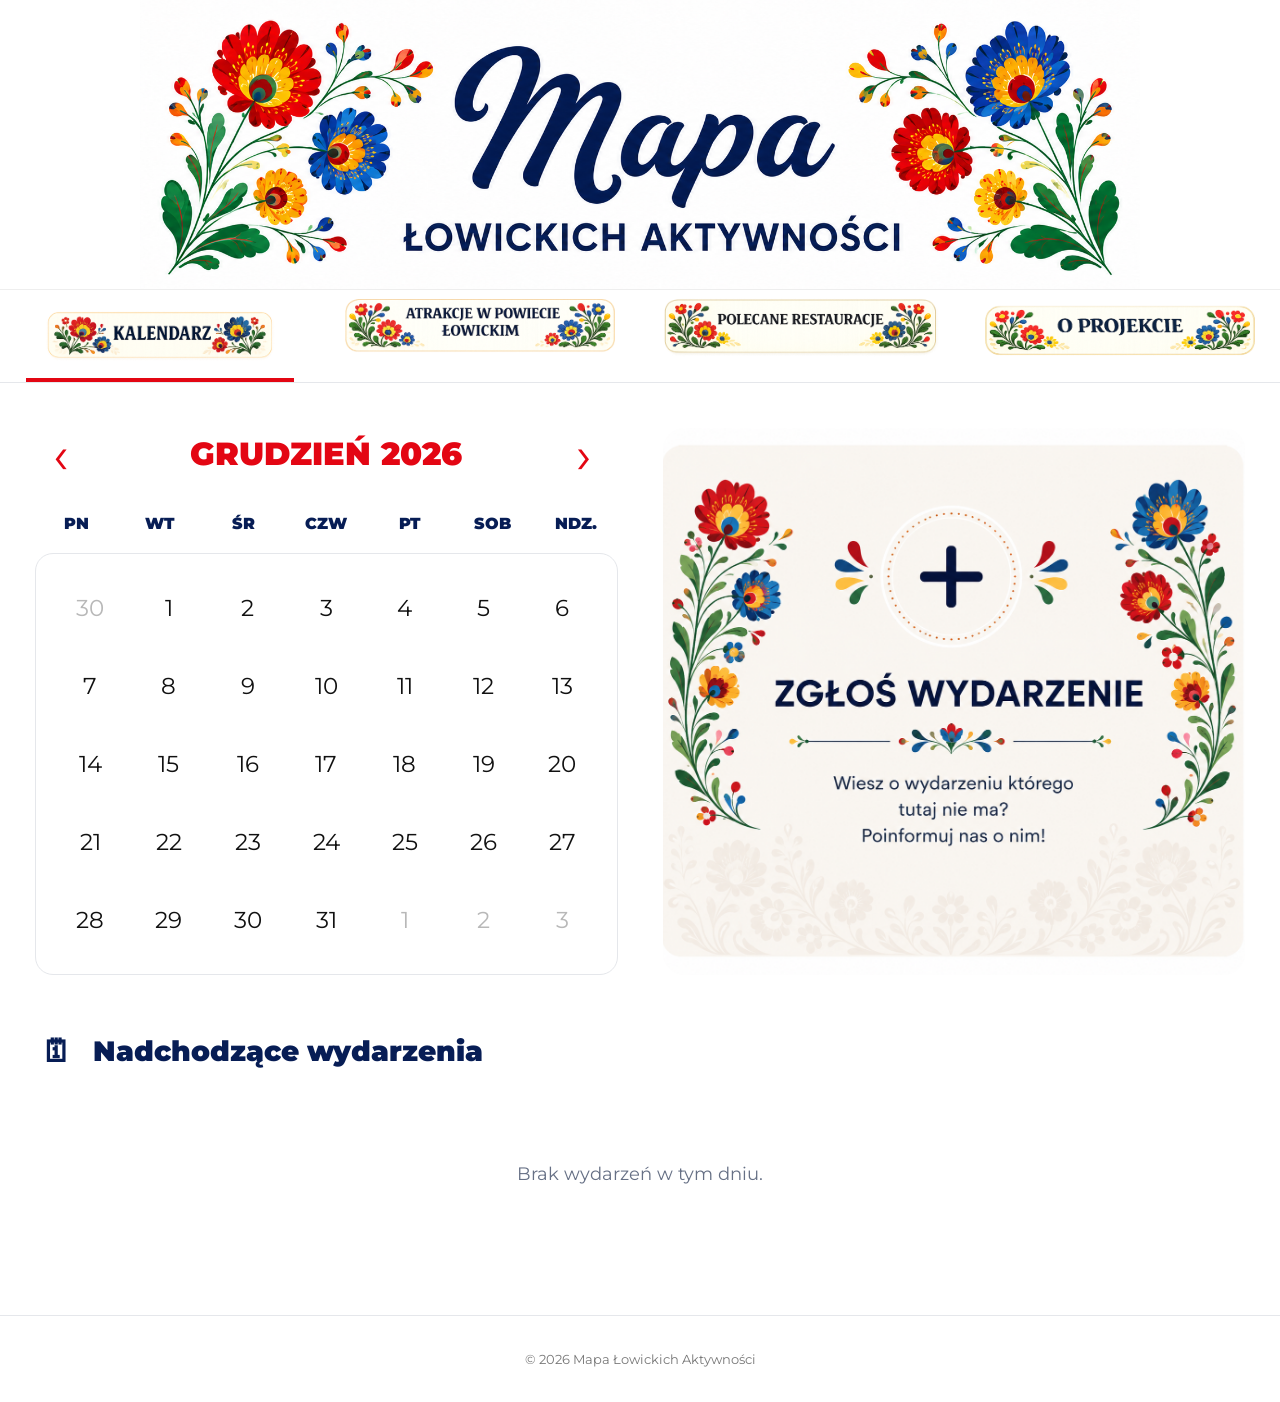
==== index.html @ 85294692 "Update index.html" ====
<!DOCTYPE html>
<html lang="pl">

<head>
<meta charset="UTF-8">
<meta name="viewport" content="width=device-width, initial-scale=1.0">

<title>Mapa Łowickich Aktywności</title>

<style>

*{
    box-sizing:border-box;
}

:root{
    --navy:#071d55;
    --red:#e30613;
    --border:#e5e7eb;
    --muted:#667085;
}

html{
    scroll-behavior:smooth;
}

body{
    margin:0;
    background:#ffffff;
    color:var(--navy);
    font-family:Arial,Helvetica,sans-serif;
}

button,
a{
    font-family:inherit;
}

img{
    display:block;
}


/* =========================
   NAGŁÓWEK
========================= */

.site-header{
    width:100%;
    background:white;
}

.header-image{
    width:100%;
    max-width:1000px;
    margin:0 auto;
}

.header-image img{
    width:100%;
    height:auto;
}


/* =========================
   MENU
========================= */

.main-nav{
    width:100%;
    border-top:1px solid #eeeeee;
    border-bottom:1px solid #e5e7eb;
    background:white;
    overflow:hidden;
}

.nav-inner{
    width:100%;
    max-width:1450px;
    margin:0 auto;
    display:grid;
    grid-template-columns:repeat(4,minmax(0,1fr));
    gap:0;
}

.nav-link{
    position:relative;
    min-width:0;
    height:92px;
    display:block;
    padding:0;
    margin:0;
    text-decoration:none;
    overflow:hidden;
    background:transparent;
    transition:.22s;
}

.nav-link:hover{
    transform:none;
    box-shadow:none;
    z-index:2;
    filter:brightness(.98);
}

.nav-link.active::after{
    content:"";
    position:absolute;
    left:8%;
    right:8%;
    bottom:0;
    height:4px;
    background:var(--red);
    z-index:3;
}

.nav-tile-image{
    width:100%;
    height:100%;
    display:block;
    object-fit:cover;
    object-position:center;
}


/* =========================
   STRONA
========================= */

.page{
    max-width:1450px;
    margin:0 auto;
    padding:45px 35px 70px;
}


/* =========================
   KALENDARZ + ZGŁOŚ
========================= */

.calendar-section{
    display:grid;
    grid-template-columns:minmax(0,1fr) minmax(0,1fr);
    gap:45px;
    align-items:stretch;
}


/* =========================
   KALENDARZ
========================= */

.calendar-box{
    width:100%;
}

.month-navigation{
    display:grid;
    grid-template-columns:60px 1fr 60px;
    align-items:center;
    margin-bottom:24px;
}

.month-title{
    text-align:center;
    font-size:32px;
    font-weight:900;
    color:var(--red);
    text-transform:uppercase;
}

.month-btn{
    width:52px;
    height:52px;
    border:0;
    background:transparent;
    color:var(--red);
    font-size:52px;
    line-height:1;
    cursor:pointer;
    transition:.2s;
}

.month-btn:hover{
    transform:scale(1.15);
}

.weekdays{
    display:grid;
    grid-template-columns:repeat(7,1fr);
    margin-bottom:10px;
}

.weekday{
    text-align:center;
    padding:10px 2px;
    font-size:16px;
    font-weight:900;
}

.calendar{
    display:grid;
    grid-template-columns:repeat(7,1fr);
    border:1px solid var(--border);
    border-radius:18px;
    overflow:hidden;
    padding:15px;
    background:white;
}

.day{
    position:relative;
    min-height:78px;
    display:flex;
    align-items:center;
    justify-content:center;
    font-size:23px;
    color:#111;
    cursor:default;
    border-radius:12px;
    transition:.2s;
}

.day.other-month{
    color:#b8b8b8;
}

.day.has-events{
    cursor:pointer;
    font-weight:700;
}

.day.has-events:hover{
    background:#fff0f1;
    color:var(--red);
}

.day.selected{
    background:var(--red);
    color:white;
    font-weight:900;
    box-shadow:0 7px 18px rgba(227,6,19,.25);
}


/* =========================
   ZGŁOŚ WYDARZENIE
========================= */

.submit-event{
    display:block;
    width:100%;
    border-radius:22px;
    overflow:hidden;
    text-decoration:none;
    transition:.25s;
    background:#faf7f0;
}

.submit-event:hover{
    transform:translateY(-5px);
    box-shadow:0 18px 40px rgba(7,29,85,.14);
}

.submit-event img{
    width:100%;
    height:100%;
    object-fit:cover;
}


/* =========================
   WYDARZENIA
========================= */

.events-section{
    margin-top:55px;
}

.events-heading{
    display:flex;
    align-items:center;
    gap:15px;
    margin-bottom:30px;
    font-size:28px;
    font-weight:900;
}

.events-heading-icon{
    width:43px;
    height:43px;
    display:flex;
    align-items:center;
    justify-content:center;
    font-size:31px;
}


/* =========================
   KAFELKI
========================= */

.events-list{
    display:grid;
    grid-template-columns:repeat(4,237px);
    gap:30px;
    align-items:start;
    justify-content:center;
}

.event-card{
    display:block;
    min-width:0;
    color:inherit;
    text-decoration:none;
}

.event-tile{
    background:white;
    border:1px solid #dddddd;
    border-radius:8px;
    overflow:hidden;
    box-shadow:0 2px 9px rgba(0,0,0,.12);
    cursor:pointer;
    transition:.22s;
}

.event-tile:hover{
    transform:translateY(-4px);
    box-shadow:0 9px 22px rgba(0,0,0,.17);
}


/* =========================
   PLAKAT + ROZMYTE TŁO
========================= */

.event-poster-box{
    position:relative;
    width:100%;
    height:290px;
    overflow:hidden;
    background:#ece9e2;
    display:flex;
    align-items:center;
    justify-content:center;
}

.event-poster-background{
    position:absolute;
    inset:-25px;
    width:calc(100% + 50px);
    height:calc(100% + 50px);
    object-fit:cover;
    object-position:center;
    filter:blur(20px);
    opacity:.62;
    transform:scale(1.12);
    z-index:1;
}

.event-poster-box::after{
    content:"";
    position:absolute;
    inset:0;
    background:rgba(0,0,0,.06);
    z-index:2;
    pointer-events:none;
}

.cinema-mosaic{
    position:absolute;
    inset:0;
    z-index:3;
    display:grid;
    grid-template-columns:repeat(4,1fr);
    gap:3px;
    padding:7px;
    background:#f7f5ef;
}

.cinema-mosaic img{
    width:100%;
    height:100%;
    object-fit:cover;
    object-position:center;
    min-width:0;
}


.event-poster-main{
    position:relative;
    z-index:3;
    width:100%;
    height:100%;
    object-fit:contain;
    object-position:center;
}

.event-no-image{
    position:relative;
    z-index:3;
    width:100%;
    height:100%;
    display:flex;
    align-items:center;
    justify-content:center;
    font-size:65px;
    background:#f7f5ef;
}


/* =========================
   TREŚĆ KAFELKA
========================= */

.event-tile-content{
    padding:13px 15px 15px;
}

.event-title-row{
    display:grid;
    grid-template-columns:42px minmax(0,1fr);
    gap:9px;
    align-items:center;
    min-height:48px;
}

.event-category-icon{
    width:40px;
    height:40px;
    border-radius:50%;
    display:flex;
    align-items:center;
    justify-content:center;
    color:white;
    font-size:18px;
}

.event-title{
    color:var(--navy);
    font-size:14px;
    font-weight:700;
    line-height:1.35;
}

.event-divider{
    height:1px;
    background:#dddddd;
    margin:9px 0 8px;
}

.event-meta{
    display:flex;
    flex-direction:column;
    gap:3px;
}

.event-meta-row{
    color:#303030;
    font-size:11px;
    line-height:1.25;
}


/* =========================
   BRAK WYDARZEŃ
========================= */

.empty-events{
    grid-column:1 / -1;
    padding:60px 25px;
    text-align:center;
    color:var(--muted);
    font-size:18px;
}


/* =========================
   POKAŻ WIĘCEJ
========================= */

.show-more-wrap{
    display:flex;
    justify-content:center;
    margin-top:35px;
}

.show-more{
    border:1.5px solid var(--red);
    background:white;
    color:var(--red);
    padding:14px 35px;
    border-radius:30px;
    font-size:14px;
    font-weight:900;
    cursor:pointer;
    text-transform:uppercase;
}

.show-more:hover{
    background:var(--red);
    color:white;
}


/* =========================
   STOPKA
========================= */

.footer{
    border-top:1px solid var(--border);
    padding:35px 20px;
    text-align:center;
    color:#777;
    font-size:13px;
}


/* =========================
   TABLET
========================= */

@media(max-width:1100px){

    .page{
        padding-left:20px;
        padding-right:20px;
    }

    .calendar-section{
        gap:25px;
    }

    .events-list{
        grid-template-columns:repeat(3,237px);
        gap:22px;
    }

}


/* =========================
   MOBILE
========================= */

@media(max-width:800px){

    .nav-link{
        height:58px;
    }

    .nav-tile-image{
        width:100%;
        height:100%;
        object-fit:cover;
        object-position:center;
    }


    .nav-inner{
        grid-template-columns:repeat(4,1fr);
    }
.nav-link.active::after{
        left:5%;
        right:5%;
        height:3px;
    }

    .page{
        padding:25px 12px 50px;
    }

    .calendar-section{
        grid-template-columns:1fr;
        gap:25px;
    }

    .month-navigation{
        margin-bottom:12px;
    }

    .month-title{
        font-size:25px;
    }

    .month-btn{
        width:45px;
        height:45px;
        font-size:43px;
    }

    .weekday{
        font-size:11px;
    }

    .calendar{
        padding:7px;
        border-radius:13px;
    }

    .day{
        min-height:53px;
        font-size:17px;
        border-radius:8px;
    }

    .submit-event{
        border-radius:15px;
    }

    .submit-event img{
        height:auto;
    }

    .events-section{
        margin-top:40px;
    }

    .events-heading{
        font-size:21px;
        margin-bottom:22px;
    }

    .events-heading-icon{
        width:32px;
        height:32px;
        font-size:25px;
    }

    .events-list{
        grid-template-columns:repeat(2,minmax(0,1fr));
        gap:12px;
        justify-content:stretch;
    }

    .event-poster-box{
        height:220px;
    }

    .event-tile-content{
        padding:10px;
    }

    .event-title-row{
        grid-template-columns:34px minmax(0,1fr);
        gap:7px;
        min-height:42px;
    }

    .event-category-icon{
        width:34px;
        height:34px;
        font-size:15px;
    }

    .event-title{
        font-size:12px;
    }

    .event-meta-row{
        font-size:10px;
    }

}


/* =========================
   MAŁE TELEFONY
========================= */

@media(max-width:430px){
.weekday{
        font-size:9px;
    }

    .day{
        min-height:47px;
        font-size:15px;
    }

    .month-title{
        font-size:22px;
    }

    .events-list{
        gap:9px;
    }

    .event-poster-box{
        height:195px;
    }

    .event-tile-content{
        padding:8px;
    }

    .event-title-row{
        grid-template-columns:31px minmax(0,1fr);
        gap:6px;
        min-height:38px;
    }

    .event-category-icon{
        width:31px;
        height:31px;
        font-size:14px;
    }

    .event-title{
        font-size:11px;
        line-height:1.3;
    }

    .event-meta-row{
        font-size:9px;
    }

}


html,
body,
button,
input,
textarea,
select{
    font-family:"Montserrat", Arial, sans-serif !important;
}

</style>


<link rel="preconnect" href="https://fonts.googleapis.com">
<link rel="preconnect" href="https://fonts.gstatic.com" crossorigin>
<link href="https://fonts.googleapis.com/css2?family=Montserrat:wght@400;500;600;700;800;900&display=swap" rel="stylesheet">

</head>

<body>


<header class="site-header">

    <div class="header-image">

        <img
            src="naglowek.png"
            alt="Mapa Łowickich Aktywności"
        >

    </div>

</header>


<nav class="main-nav">

    <div class="nav-inner">

        <a href="#kalendarz" class="nav-link active">
            <img class="nav-tile-image" src="kalendarz.png" alt="Kalendarz">
        </a>

        <a href="#atrakcje" class="nav-link">
            <img class="nav-tile-image" src="atrakcje.png" alt="Atrakcje w powiecie łowickim">
        </a>

        <a href="#restauracje" class="nav-link">
            <img class="nav-tile-image" src="restauracje.png" alt="Polecane restauracje">
        </a>

        <a href="#oprojekcie" class="nav-link">
            <img class="nav-tile-image" src="oprojekcie.png" alt="O projekcie">
        </a>

    </div>

</nav>


<main class="page" id="kalendarz">


<section class="calendar-section">


<div class="calendar-box">


<div class="month-navigation">

<button
    class="month-btn"
    id="prevMonth"
    aria-label="Poprzedni miesiąc"
>
‹
</button>


<div
    class="month-title"
    id="monthTitle"
></div>


<button
    class="month-btn"
    id="nextMonth"
    aria-label="Następny miesiąc"
>
›
</button>

</div>


<div class="weekdays">

<div class="weekday">PN</div>
<div class="weekday">WT</div>
<div class="weekday">ŚR</div>
<div class="weekday">CZW</div>
<div class="weekday">PT</div>
<div class="weekday">SOB</div>
<div class="weekday">NDZ.</div>

</div>


<div
    class="calendar"
    id="calendar"
></div>


</div>


<a
    href="#"
    class="submit-event"
    id="submitEvent"
>

<img
    src="zglos-wydarzenie.png"
    alt="Zgłoś wydarzenie"
>

</a>


</section>


<section class="events-section">


<div class="events-heading">

<span class="events-heading-icon">
🗓
</span>

<span id="eventsHeading">
Nadchodzące wydarzenia
</span>

</div>


<div
    class="events-list"
    id="eventsList"
></div>


<div
    class="show-more-wrap"
    id="showMoreWrap"
>

<button
    class="show-more"
    id="showMore"
>

Pokaż więcej wydarzeń ↓

</button>

</div>


</section>


</main>


<footer class="footer">

© 2026 Mapa Łowickich Aktywności

</footer>


<script>


const MONTHS = [

    "STYCZEŃ",
    "LUTY",
    "MARZEC",
    "KWIECIEŃ",
    "MAJ",
    "CZERWIEC",
    "LIPIEC",
    "SIERPIEŃ",
    "WRZESIEŃ",
    "PAŹDZIERNIK",
    "LISTOPAD",
    "GRUDZIEŃ"

];


let eventsData = {};

const today = new Date();

let currentYear = today.getFullYear();

let currentMonth = today.getMonth();

let selectedDate = null;

let visibleEvents = 8;



function formatDateKey(year,month,day){

    return [

        year,

        String(month + 1).padStart(2,"0"),

        String(day).padStart(2,"0")

    ].join("-");

}



function escapeHtml(value){

    if(
        value === null ||
        value === undefined
    ){
        return "";
    }

    return String(value)

        .replaceAll("&","&amp;")

        .replaceAll("<","&lt;")

        .replaceAll(">","&gt;")

        .replaceAll('"',"&quot;")

        .replaceAll("'","&#039;");

}



function expandEvents(events){

    const result = [];


    events.forEach(event => {


        if(
            event.type === "cinema" &&
            Array.isArray(event.movies)
        ){

            result.push({

                title:"Repertuar Kina Fenix",

                image:"repertuar.png",

                place:event.place || "Kino Fenix, Łowicz",

                category:"Kino",

                organizer:event.organizer,

                source:event.source,

                type:"cinema",

                movies:event.movies

            });


        }else{


            result.push(event);


        }


    });


    return result;

}


function getCategoryStyle(category = ""){

    const value = category.toLowerCase();


    if(
        value.includes("kino") ||
        value.includes("film")
    ){

        return {
            icon:"🎬",
            color:"#3d9555"
        };

    }


    if(
        value.includes("koncert") ||
        value.includes("muzyka")
    ){

        return {
            icon:"♫",
            color:"#58a7cd"
        };

    }


    if(
        value.includes("teatr") ||
        value.includes("spektakl")
    ){

        return {
            icon:"🎭",
            color:"#812719"
        };

    }


    if(
        value.includes("kabaret") ||
        value.includes("stand")
    ){

        return {
            icon:"🎭",
            color:"#ef4819"
        };

    }


    if(
        value.includes("warsztat") ||
        value.includes("folklor")
    ){

        return {
            icon:"🧵",
            color:"#f5a900"
        };

    }


    if(
        value.includes("sport") ||
        value.includes("bieg") ||
        value.includes("rower")
    ){

        return {
            icon:"🏃",
            color:"#d40d27"
        };

    }


    if(
        value.includes("rodzin") ||
        value.includes("dziec")
    ){

        return {
            icon:"★",
            color:"#70c7aa"
        };

    }


    if(value.includes("motoryz")){

        return {
            icon:"🚗",
            color:"#ef7f00"
        };

    }


    if(
        value.includes("kultur") ||
        value.includes("literatur")
    ){

        return {
            icon:"📖",
            color:"#373174"
        };

    }


    return {
        icon:"✦",
        color:"#b85193"
    };

}



async function loadEvents(){

    try{

        const cacheBust = Date.now();

        const loadJson = async (fileName) => {

            try{

                const response = await fetch(
                    fileName + "?v=" + cacheBust
                );

                if(!response.ok){

                    console.warn(
                        "Nie udało się wczytać " + fileName,
                        response.status
                    );

                    return {};

                }

                return await response.json();

            }catch(error){

                console.warn(
                    "Błąd pliku " + fileName,
                    error
                );

                return {};

            }

        };


        const [
            regularEvents,
            cinemaEvents
        ] = await Promise.all([

            loadJson("events.json"),

            loadJson("cinema.json")

        ]);


        const allDates = new Set([

            ...Object.keys(regularEvents)
                .filter(key => /^\d{4}-\d{2}-\d{2}$/.test(key)),

            ...Object.keys(cinemaEvents)
                .filter(key => /^\d{4}-\d{2}-\d{2}$/.test(key))

        ]);


        eventsData = {};


        allDates.forEach(dateKey => {

            eventsData[dateKey] = [

                ...(Array.isArray(regularEvents[dateKey])
                    ? regularEvents[dateKey]
                    : []),

                ...(Array.isArray(cinemaEvents[dateKey])
                    ? cinemaEvents[dateKey]
                    : [])

            ];

        });


        renderCalendar();

        renderUpcomingEvents();


    }catch(error){

        console.error(error);

        document
            .getElementById("eventsList")
            .innerHTML = `

                <div class="empty-events">

                    Nie udało się wczytać wydarzeń.

                </div>

            `;

    }

}


function renderCalendar(){

    const calendar =
        document.getElementById("calendar");


    calendar.innerHTML = "";


    document
        .getElementById("monthTitle")
        .textContent =

        MONTHS[currentMonth] +
        " " +
        currentYear;



    const firstDay = new Date(

        currentYear,
        currentMonth,
        1

    );


    const lastDay = new Date(

        currentYear,
        currentMonth + 1,
        0

    );


    let startDay = firstDay.getDay();


    if(startDay === 0){

        startDay = 7;

    }


    const previousMonthLastDay =

        new Date(
            currentYear,
            currentMonth,
            0
        ).getDate();



    for(
        let i = startDay - 2;
        i >= 0;
        i--
    ){

        createDay(
            previousMonthLastDay - i,
            true
        );

    }



    for(
        let day = 1;
        day <= lastDay.getDate();
        day++
    ){

        createDay(
            day,
            false
        );

    }



    const cells = calendar.children.length;


    const targetCells =
        cells <= 35
            ? 35
            : 42;


    const remaining =
        targetCells - cells;



    for(
        let day = 1;
        day <= remaining;
        day++
    ){

        createDay(
            day,
            true
        );

    }

}



function createDay(day,otherMonth){

    const calendar =
        document.getElementById("calendar");


    const cell =
        document.createElement("div");


    cell.className = "day";


    if(otherMonth){

        cell.classList.add("other-month");

        cell.textContent = day;

        calendar.appendChild(cell);

        return;

    }


    const dateKey = formatDateKey(

        currentYear,
        currentMonth,
        day

    );


    const events = expandEvents(

        eventsData[dateKey] || []

    );


    if(events.length){

        cell.classList.add("has-events");


        cell.addEventListener(

            "click",

            () => {

                selectDate(dateKey);

            }

        );

    }


    if(selectedDate === dateKey){

        cell.classList.add("selected");

    }


    cell.textContent = day;


    calendar.appendChild(cell);

}



function selectDate(dateKey){

    selectedDate = dateKey;

    visibleEvents = 8;


    renderCalendar();

    renderSelectedEvents();


    document
        .querySelector(".events-section")
        .scrollIntoView({

            behavior:"smooth",

            block:"start"

        });

}



function renderSelectedEvents(){

    const date = new Date(

        selectedDate + "T12:00:00"

    );


    const events = expandEvents(

        eventsData[selectedDate] || []

    );


    const preparedEvents = events.map(

        (event,eventIndex) => ({

            ...event,

            dateKey:selectedDate,

            eventIndex

        })

    );


    document
        .getElementById("eventsHeading")
        .textContent =

        "Wydarzenia – " +

        date.getDate() +

        " " +

        MONTHS[
            date.getMonth()
        ].toLowerCase();


    renderEvents(preparedEvents);

}



function renderUpcomingEvents(){

    const allEvents = [];


    const now = new Date();


    const todayKey = formatDateKey(

        now.getFullYear(),

        now.getMonth(),

        now.getDate()

    );


    Object.keys(eventsData)

        .filter(key =>

            /^\d{4}-\d{2}-\d{2}$/.test(key)

        )

        .filter(dateKey =>

            dateKey >= todayKey

        )

        .sort()

        .forEach(dateKey => {


            const events = expandEvents(

                eventsData[dateKey] || []

            );


            events.forEach(

                (event,eventIndex) => {


                    if(event.type === "cinema"){

                        return;

                    }


                    allEvents.push({

                        ...event,

                        dateKey,

                        eventIndex

                    });


                }

            );


        });


    document
        .getElementById("eventsHeading")
        .textContent =

        "Nadchodzące wydarzenia";


    renderEvents(allEvents);

}


function renderEvents(events){

    const list =
        document.getElementById("eventsList");


    const showMoreWrap =
        document.getElementById("showMoreWrap");


    if(!events.length){


        list.innerHTML = `

            <div class="empty-events">

                Brak wydarzeń w tym dniu.

            </div>

        `;


        showMoreWrap.style.display = "none";


        return;

    }


    const visible = events.slice(

        0,
        visibleEvents

    );


    list.innerHTML = visible.map(event => {


        const date = new Date(

            event.dateKey + "T12:00:00"

        );


        const formattedDate =

            date.toLocaleDateString(

                "pl-PL",

                {

                    day:"numeric",

                    month:"short",

                    year:"2-digit"

                }

            );


        const category = getCategoryStyle(

            event.category || ""

        );


        const eventUrl = event.type === "cinema"

            ? "repertuar.html?date=" +

                encodeURIComponent(event.dateKey)

            : "wydarzenie.html?date=" +

                encodeURIComponent(event.dateKey) +

                "&event=" +

                encodeURIComponent(event.eventIndex);


        return `


            <a
                class="event-card"
                href="${eventUrl}"
            >


                <div class="event-tile">


                    <div class="event-poster-box">


                        ${

                            event.isCinemaSummary

                            ? `

                                <div class="cinema-mosaic">

                                    ${event.images.map(image => `

                                        <img
                                            src="${escapeHtml(image)}"
                                            alt=""
                                            loading="lazy"
                                        >

                                    `).join("")}

                                </div>

                            `

                            : event.image

                            ? `

                                <img

                                    class="event-poster-background"

                                    src="${escapeHtml(event.image)}"

                                    alt=""

                                    aria-hidden="true"

                                >


                                <img

                                    class="event-poster-main"

                                    src="${escapeHtml(event.image)}"

                                    alt="${escapeHtml(event.title)}"

                                    loading="lazy"

                                >

                            `

                            : `

                                <div class="event-no-image">

                                    ${category.icon}

                                </div>

                            `

                        }


                    </div>


                    <div class="event-tile-content">


                        <div class="event-title-row">


                            <div
                                class="event-category-icon"
                                style="background:${category.color};"
                            >

                                ${category.icon}

                            </div>


                            <div class="event-title">

                                ${escapeHtml(event.title)}

                            </div>


                        </div>


                        <div class="event-divider"></div>


                        <div class="event-meta">


                            ${

                                event.isCinemaSummary

                                ? `

                                    <div class="event-meta-row">

                                        🗓 ${escapeHtml(formatCinemaRange(event.dateFrom,event.dateTo))}

                                    </div>


                                    <div class="event-meta-row">

                                        🎞 ${event.movieCount} filmów

                                    </div>

                                `

                                : `

                                    ${

                                        event.place

                                        ? `

                                            <div class="event-meta-row">

                                                📍 ${escapeHtml(event.place)}

                                            </div>

                                        `

                                        : ""

                                    }


                                    <div class="event-meta-row">

                                        🗓 ${formattedDate}

                                    </div>


                                    ${

                                        event.time

                                        ? `

                                            <div class="event-meta-row">

                                                ◷ ${escapeHtml(event.time)}

                                            </div>

                                        `

                                        : ""

                                    }

                                `

                            }


                        </div>


                    </div>


                </div>


            </a>


        `;


    }).join("");


    showMoreWrap.style.display =

        events.length > visibleEvents

            ? "flex"

            : "none";


    document
        .getElementById("showMore")
        .onclick = () => {


            visibleEvents += 8;


            renderEvents(events);


        };

}



document
    .getElementById("prevMonth")
    .addEventListener(

        "click",

        () => {


            currentMonth--;


            if(currentMonth < 0){

                currentMonth = 11;

                currentYear--;

            }


            selectedDate = null;


            renderCalendar();

            renderUpcomingEvents();


        }

    );



document
    .getElementById("nextMonth")
    .addEventListener(

        "click",

        () => {


            currentMonth++;


            if(currentMonth > 11){

                currentMonth = 0;

                currentYear++;

            }


            selectedDate = null;


            renderCalendar();

            renderUpcomingEvents();


        }

    );



document
    .getElementById("submitEvent")
    .addEventListener(

        "click",

        event => {


            event.preventDefault();


            alert(

                "Formularz zgłaszania wydarzeń dodamy w kolejnym kroku."

            );


        }

    );



loadEvents();


</script>


</body>

</html>
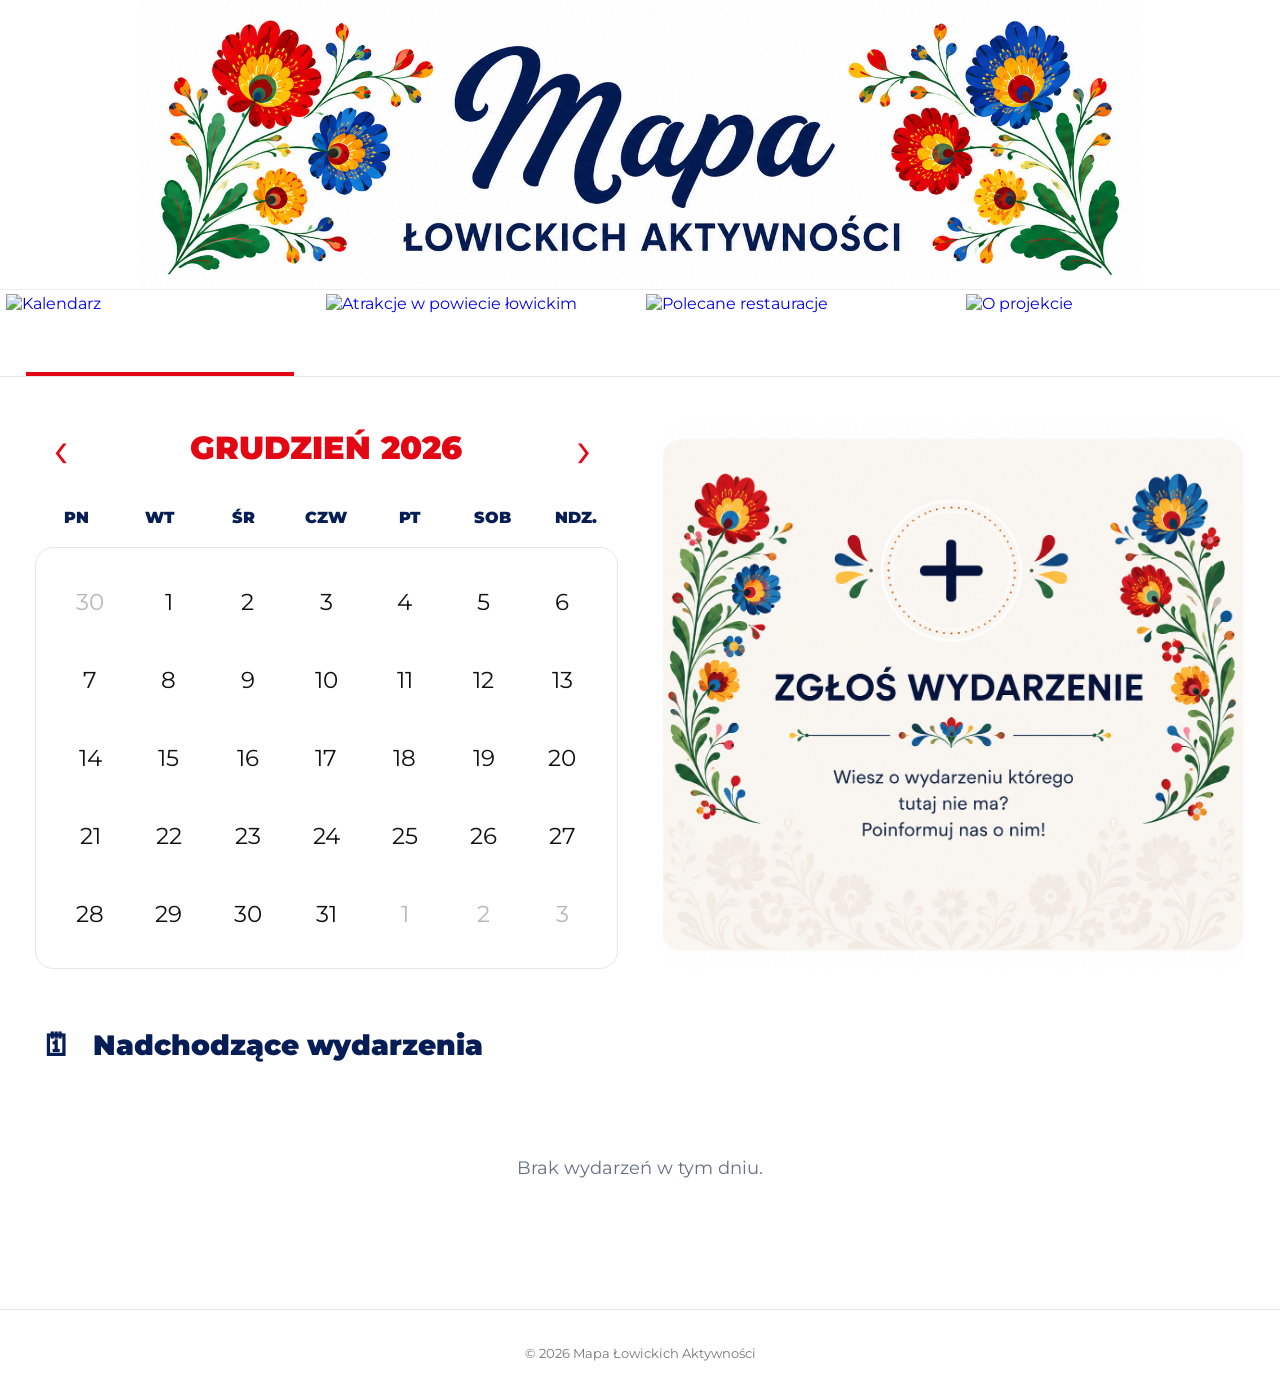
==== commit c07c83b6: "Update index.html" ====
--- a/index.html
+++ b/index.html
@@ -86,9 +86,11 @@
 .nav-link{
     position:relative;
     min-width:0;
-    height:92px;
-    display:block;
-    padding:0;
+    height:86px;
+    display:flex;
+    align-items:center;
+    justify-content:center;
+    padding:4px 6px;
     margin:0;
     text-decoration:none;
     overflow:hidden;
@@ -118,7 +120,7 @@
     width:100%;
     height:100%;
     display:block;
-    object-fit:cover;
+    object-fit:contain;
     object-position:center;
 }
 
@@ -546,25 +548,21 @@
 
 @media(max-width:800px){
 
+    .nav-inner{
+        grid-template-columns:repeat(4,minmax(0,1fr));
+        gap:0;
+    }
+
     .nav-link{
-        height:58px;
+        height:52px;
+        padding:2px 3px;
     }
 
     .nav-tile-image{
         width:100%;
         height:100%;
-        object-fit:cover;
+        object-fit:contain;
         object-position:center;
-    }
-
-
-    .nav-inner{
-        grid-template-columns:repeat(4,1fr);
-    }
-.nav-link.active::after{
-        left:5%;
-        right:5%;
-        height:3px;
     }
 
     .page{
@@ -759,19 +757,19 @@
     <div class="nav-inner">
 
         <a href="#kalendarz" class="nav-link active">
-            <img class="nav-tile-image" src="kalendarz.png" alt="Kalendarz">
+            <img class="nav-tile-image" src="gotowe_kalendarz.png" alt="Kalendarz">
         </a>
 
         <a href="#atrakcje" class="nav-link">
-            <img class="nav-tile-image" src="atrakcje.png" alt="Atrakcje w powiecie łowickim">
+            <img class="nav-tile-image" src="gotowe_atrakcje.png" alt="Atrakcje w powiecie łowickim">
         </a>
 
         <a href="#restauracje" class="nav-link">
-            <img class="nav-tile-image" src="restauracje.png" alt="Polecane restauracje">
+            <img class="nav-tile-image" src="gotowe_restauracje.png" alt="Polecane restauracje">
         </a>
 
         <a href="#oprojekcie" class="nav-link">
-            <img class="nav-tile-image" src="oprojekcie.png" alt="O projekcie">
+            <img class="nav-tile-image" src="gotowe_oprojekcie.png" alt="O projekcie">
         </a>
 
     </div>
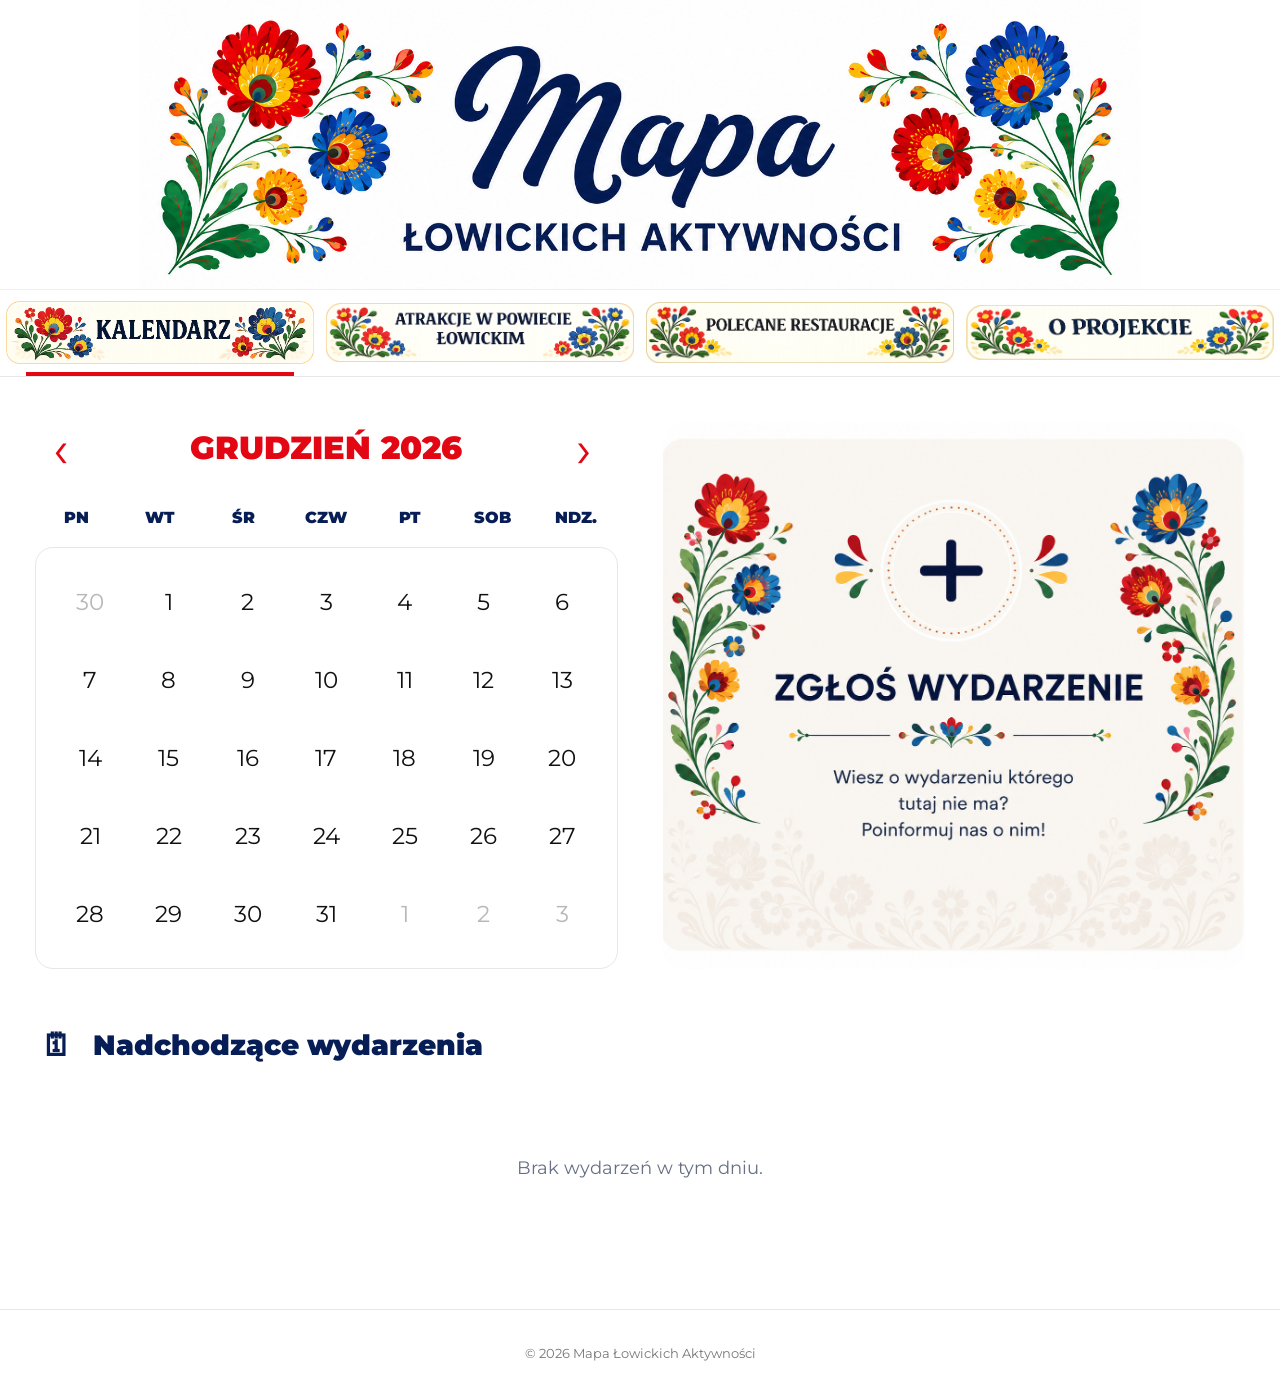
==== commit 12d4de8c: "Update index.html" ====
--- a/index.html
+++ b/index.html
@@ -757,19 +757,19 @@
     <div class="nav-inner">
 
         <a href="#kalendarz" class="nav-link active">
-            <img class="nav-tile-image" src="gotowe_kalendarz.png" alt="Kalendarz">
+            <img class="nav-tile-image" src="kalendarz.png" alt="Kalendarz">
         </a>
 
         <a href="#atrakcje" class="nav-link">
-            <img class="nav-tile-image" src="gotowe_atrakcje.png" alt="Atrakcje w powiecie łowickim">
+            <img class="nav-tile-image" src="atrakcje.png" alt="Atrakcje w powiecie łowickim">
         </a>
 
         <a href="#restauracje" class="nav-link">
-            <img class="nav-tile-image" src="gotowe_restauracje.png" alt="Polecane restauracje">
+            <img class="nav-tile-image" src="restauracje.png" alt="Polecane restauracje">
         </a>
 
         <a href="#oprojekcie" class="nav-link">
-            <img class="nav-tile-image" src="gotowe_oprojekcie.png" alt="O projekcie">
+            <img class="nav-tile-image" src="oprojekcie.png" alt="O projekcie">
         </a>
 
     </div>
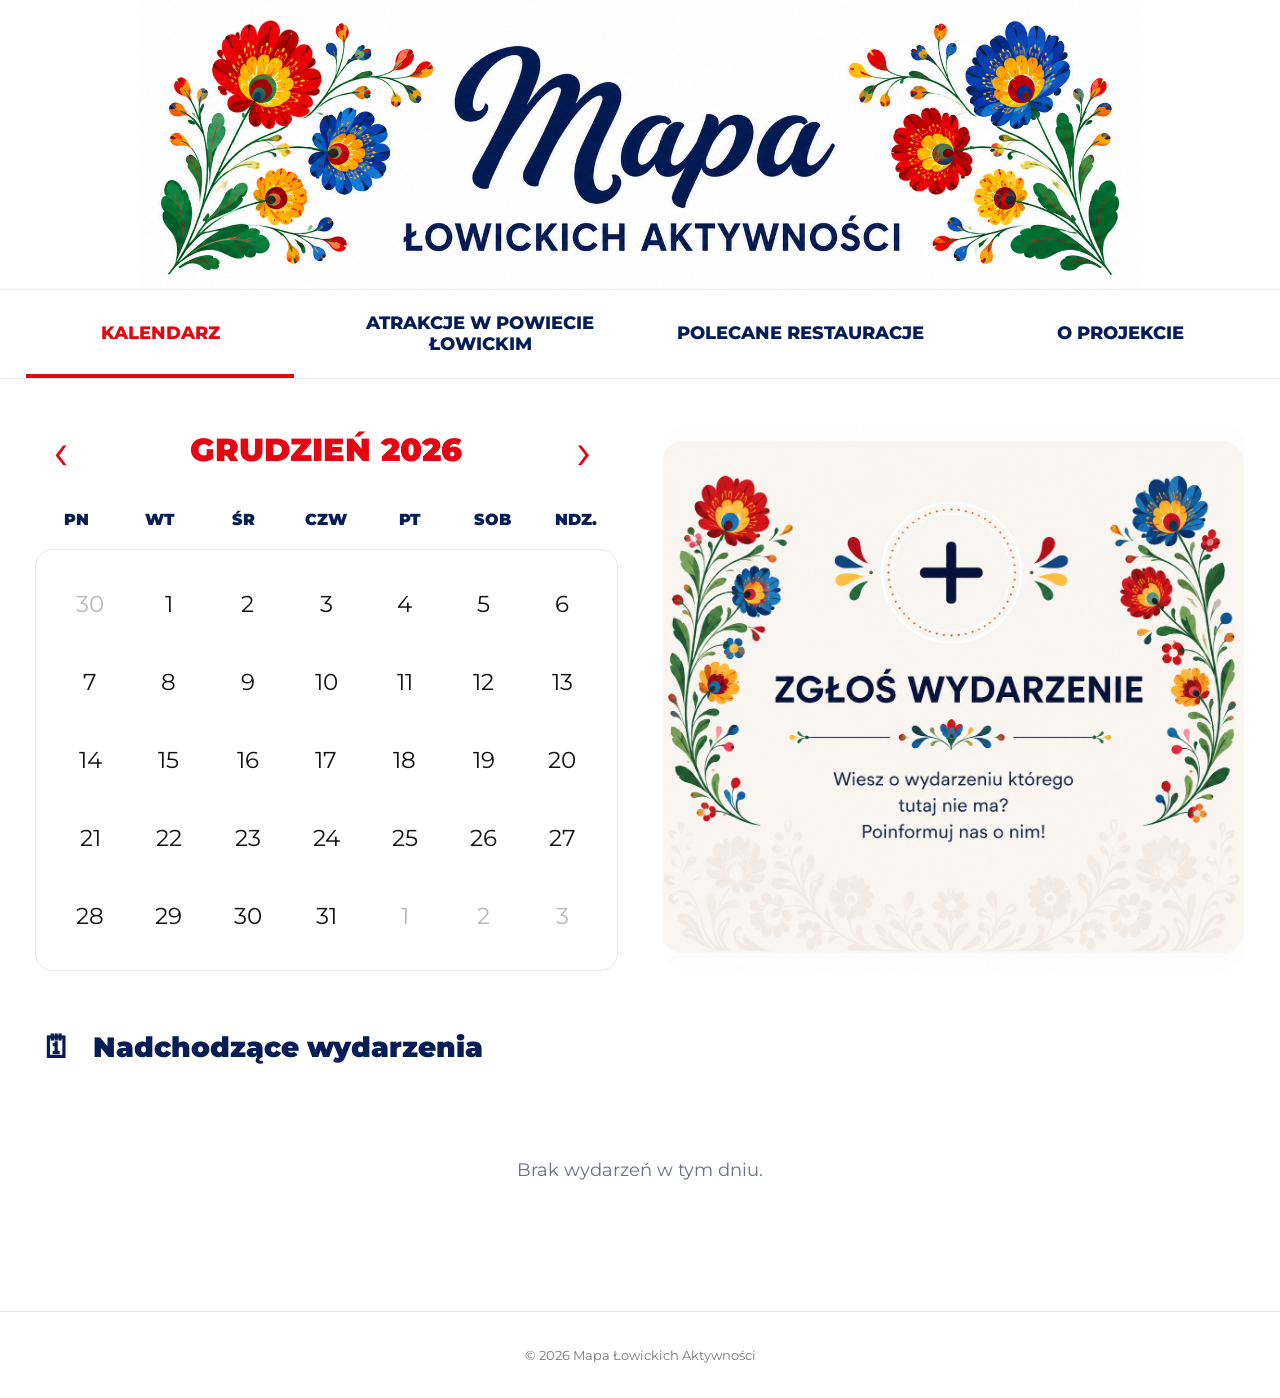
==== commit e0bc25e8: "Update index.html" ====
--- a/index.html
+++ b/index.html
@@ -86,23 +86,23 @@
 .nav-link{
     position:relative;
     min-width:0;
-    height:86px;
+    min-height:88px;
     display:flex;
     align-items:center;
     justify-content:center;
-    padding:4px 6px;
-    margin:0;
+    padding:14px 18px;
     text-decoration:none;
-    overflow:hidden;
-    background:transparent;
+    color:var(--navy);
+    background:white;
     transition:.22s;
 }
 
 .nav-link:hover{
-    transform:none;
-    box-shadow:none;
-    z-index:2;
-    filter:brightness(.98);
+    background:#fffafa;
+}
+
+.nav-link.active{
+    color:var(--red);
 }
 
 .nav-link.active::after{
@@ -113,15 +113,14 @@
     bottom:0;
     height:4px;
     background:var(--red);
-    z-index:3;
-}
-
-.nav-tile-image{
-    width:100%;
-    height:100%;
-    display:block;
-    object-fit:contain;
-    object-position:center;
+}
+
+.nav-text{
+    font-size:18px;
+    line-height:1.15;
+    font-weight:800;
+    text-align:center;
+    text-transform:uppercase;
 }
 
 
@@ -550,19 +549,22 @@
 
     .nav-inner{
         grid-template-columns:repeat(4,minmax(0,1fr));
-        gap:0;
     }
 
     .nav-link{
-        height:52px;
-        padding:2px 3px;
-    }
-
-    .nav-tile-image{
-        width:100%;
-        height:100%;
-        object-fit:contain;
-        object-position:center;
+        min-height:72px;
+        padding:9px 5px;
+    }
+
+    .nav-text{
+        font-size:11px;
+        line-height:1.15;
+    }
+
+    .nav-link.active::after{
+        left:5%;
+        right:5%;
+        height:3px;
     }
 
     .page{
@@ -668,6 +670,16 @@
 ========================= */
 
 @media(max-width:430px){
+
+    .nav-link{
+        min-height:66px;
+        padding:8px 3px;
+    }
+
+    .nav-text{
+        font-size:9px;
+    }
+
 .weekday{
         font-size:9px;
     }
@@ -757,19 +769,19 @@
     <div class="nav-inner">
 
         <a href="#kalendarz" class="nav-link active">
-            <img class="nav-tile-image" src="kalendarz.png" alt="Kalendarz">
+            <span class="nav-text">Kalendarz</span>
         </a>
 
         <a href="#atrakcje" class="nav-link">
-            <img class="nav-tile-image" src="atrakcje.png" alt="Atrakcje w powiecie łowickim">
+            <span class="nav-text">Atrakcje w powiecie łowickim</span>
         </a>
 
         <a href="#restauracje" class="nav-link">
-            <img class="nav-tile-image" src="restauracje.png" alt="Polecane restauracje">
+            <span class="nav-text">Polecane restauracje</span>
         </a>
 
         <a href="#oprojekcie" class="nav-link">
-            <img class="nav-tile-image" src="oprojekcie.png" alt="O projekcie">
+            <span class="nav-text">O projekcie</span>
         </a>
 
     </div>
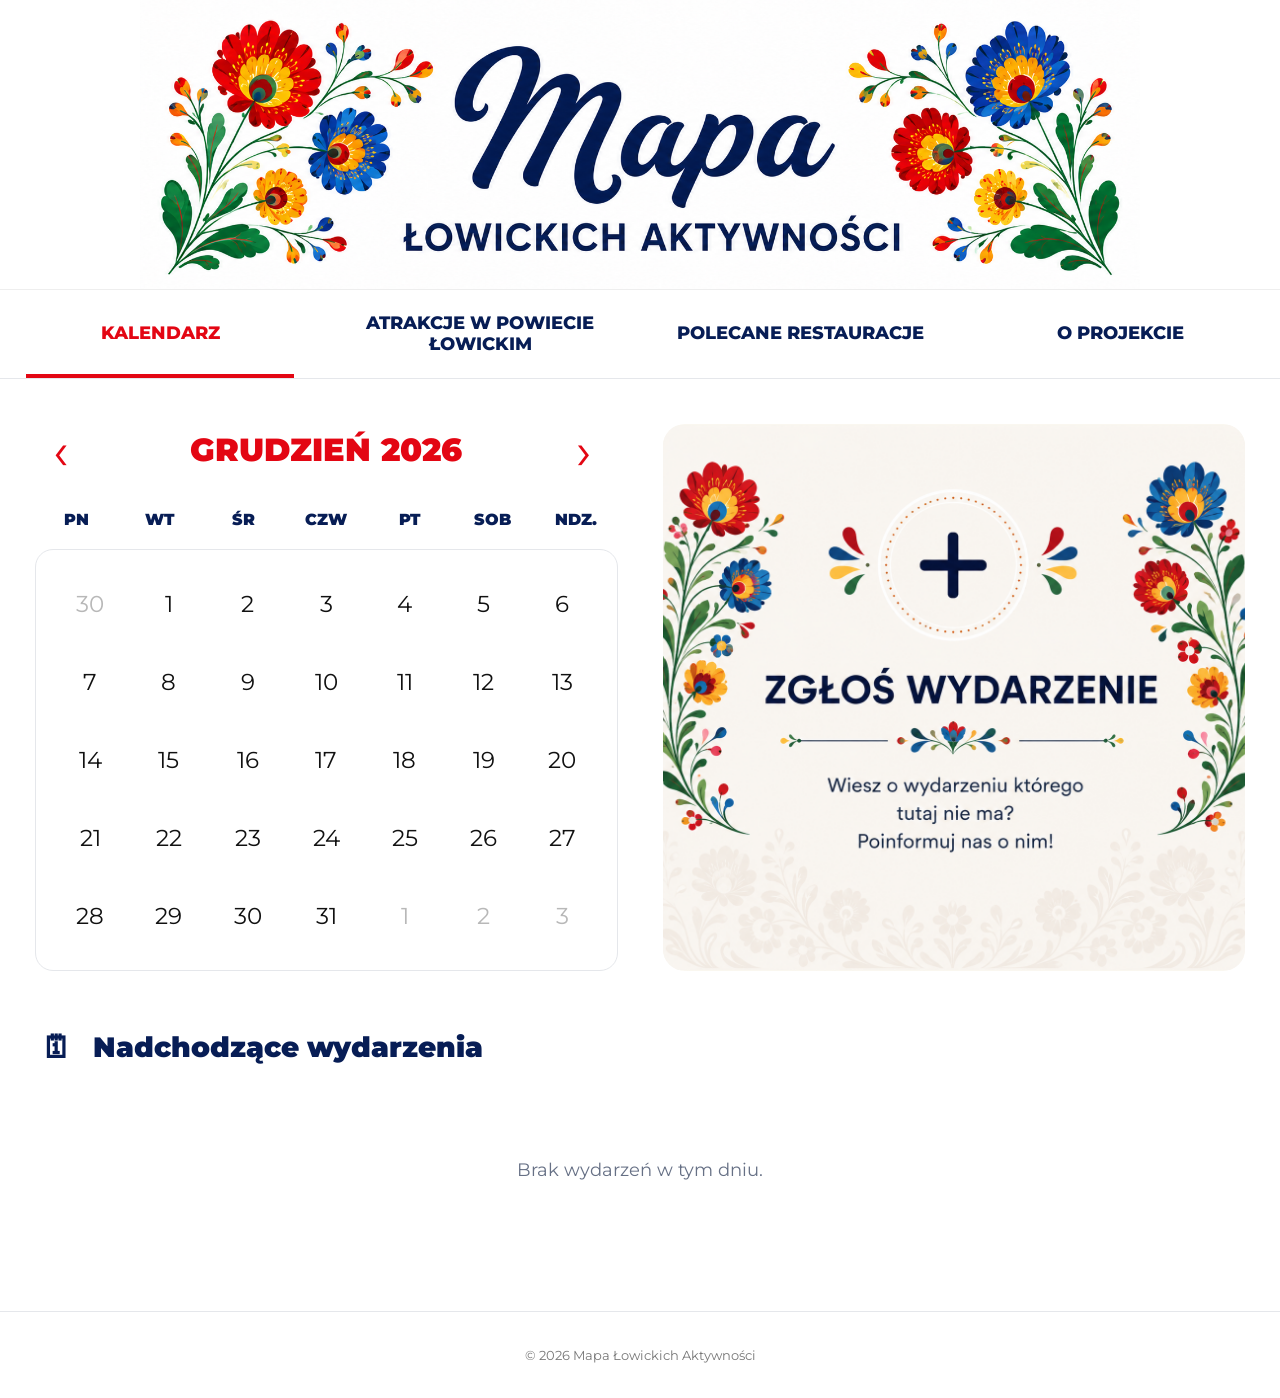
==== commit 8429cbf0: "Update index.html" ====
--- a/index.html
+++ b/index.html
@@ -396,6 +396,19 @@
     height:100%;
     object-fit:contain;
     object-position:center;
+    background:#fff;
+}
+
+.event-poster-box:has(.event-poster-main.portrait) .event-poster-main{
+    object-fit:cover;
+}
+
+.event-poster-box:has(.event-poster-main.portrait) .event-poster-background{
+    display:none;
+}
+
+.event-poster-box:has(.event-poster-main.landscape) .event-poster-background{
+    display:none;
 }
 
 .event-no-image{
@@ -1799,6 +1812,7 @@
                                     alt="${escapeHtml(event.title)}"
 
                                     loading="lazy"
+                                    onload="this.classList.add(this.naturalHeight > this.naturalWidth ? 'portrait' : 'landscape')"
 
                                 >
 
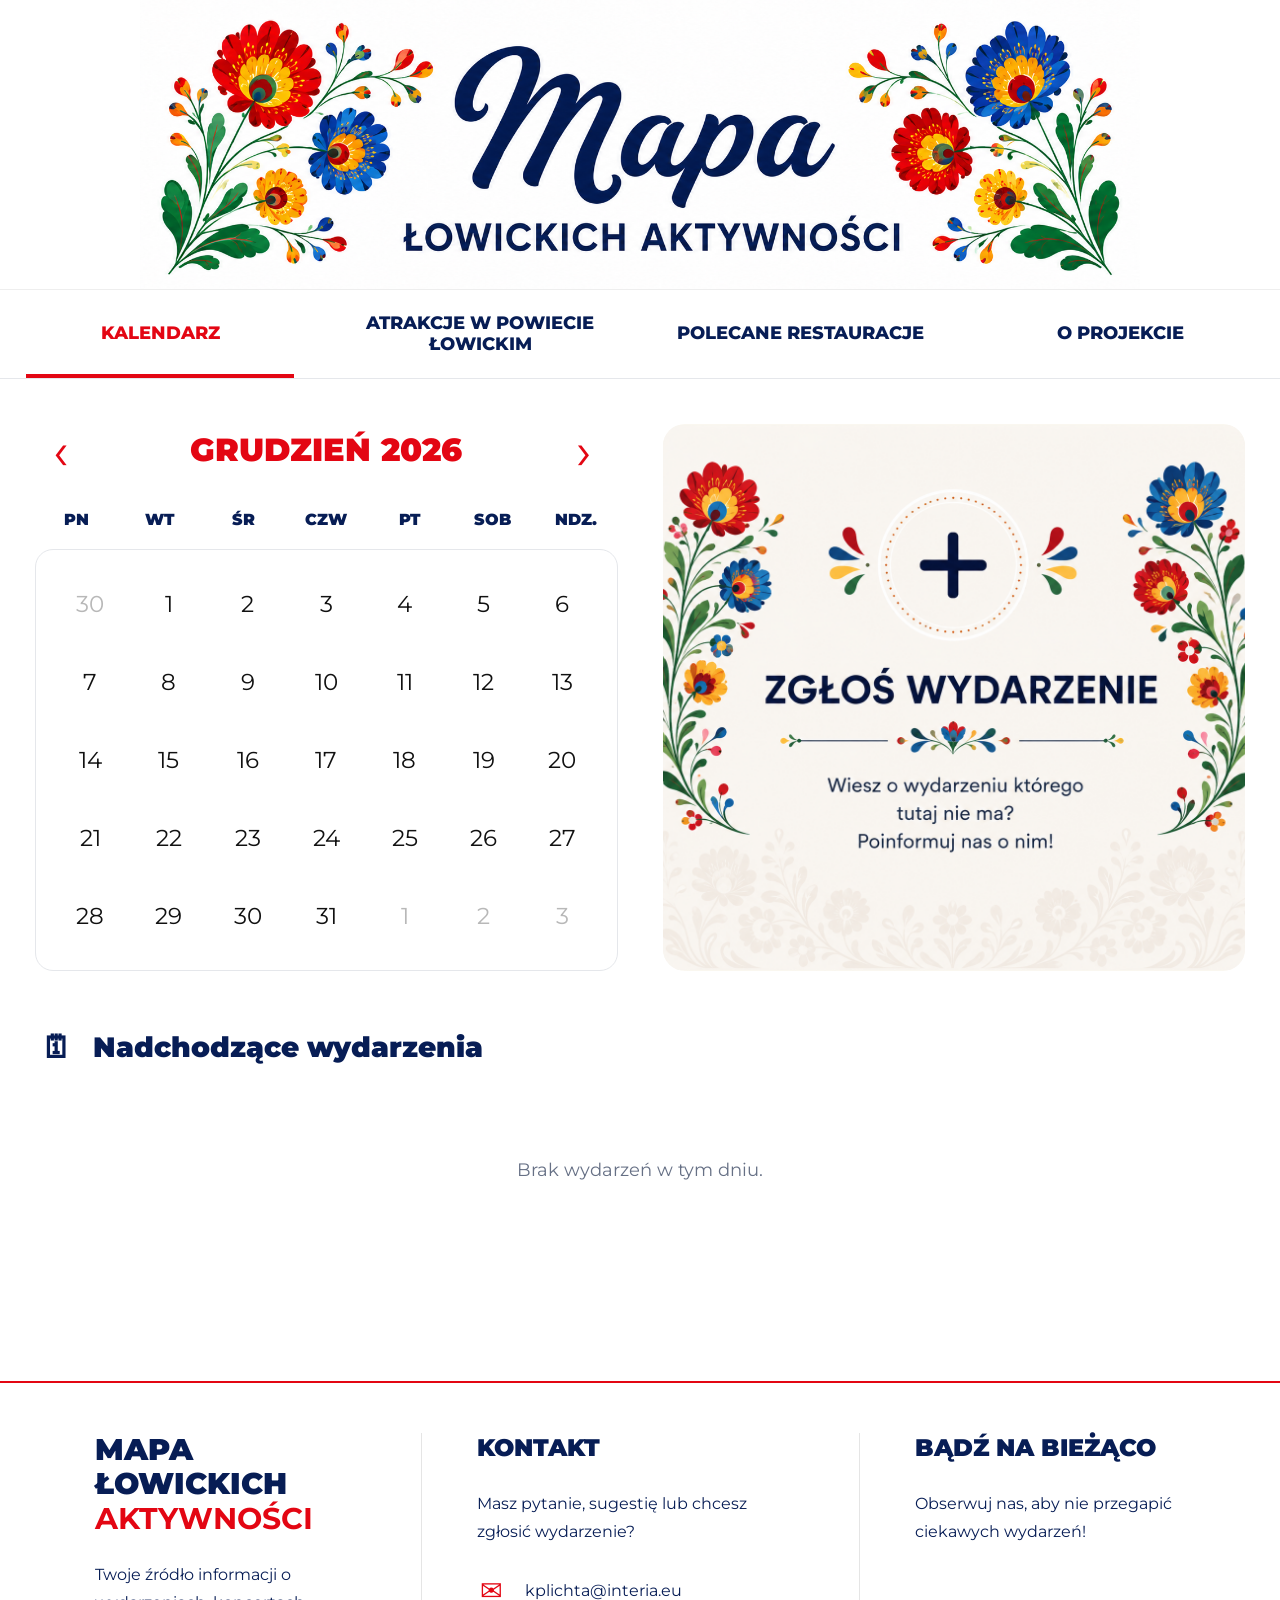
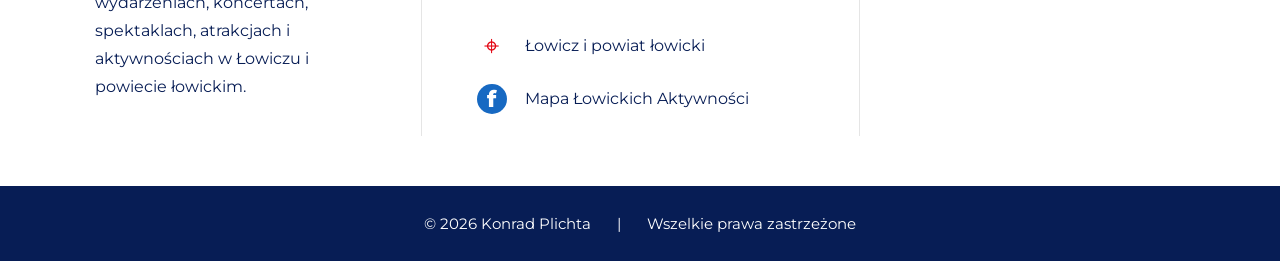
==== commit 5b928564: "Update index.html" ====
--- a/index.html
+++ b/index.html
@@ -399,8 +399,16 @@
     background:#fff;
 }
 
+.event-poster-box:has(.event-poster-main.portrait){
+    height:auto;
+    aspect-ratio:auto;
+}
+
 .event-poster-box:has(.event-poster-main.portrait) .event-poster-main{
-    object-fit:cover;
+    width:100%;
+    height:auto;
+    object-fit:contain;
+    display:block;
 }
 
 .event-poster-box:has(.event-poster-main.portrait) .event-poster-background{
@@ -751,6 +759,30 @@
     font-family:"Montserrat", Arial, sans-serif !important;
 }
 
+
+.site-footer{margin-top:70px;background:#fff;color:var(--navy);border-top:2px solid var(--red)}
+.footer-main{max-width:1280px;margin:0 auto;padding:50px 40px;display:grid;grid-template-columns:1fr 1.15fr 1fr}
+.footer-column{padding:0 55px}
+.footer-column+.footer-column{border-left:1px solid #e5e5e5}
+.footer-about h2{margin:0 0 25px;font-size:30px;line-height:1.15;font-weight:900}
+.footer-about h2 strong{color:var(--red)}
+.footer-column h3{margin:0 0 28px;font-size:24px;font-weight:900}
+.footer-column p{margin:0 0 28px;font-size:16px;line-height:1.75}
+.footer-contact-row{display:flex;align-items:center;gap:18px;margin:22px 0;color:var(--navy);text-decoration:none;font-size:16px}
+a.footer-contact-row:hover{color:var(--red)}
+.footer-contact-icon{width:30px;color:var(--red);font-size:27px;text-align:center}
+.footer-facebook{width:30px;height:30px;border-radius:50%;background:#1769c2;color:#fff;display:flex;align-items:center;justify-content:center;font-size:23px;font-weight:800}
+.footer-bottom{background:var(--navy);color:#fff;padding:28px 20px;text-align:center;font-size:15px}
+.footer-bottom span{margin:0 22px}
+@media(max-width:800px){
+.footer-main{grid-template-columns:1fr;padding:20px 22px 35px}
+.footer-column{padding:30px 5px;text-align:center}
+.footer-column+.footer-column{border-left:0;border-top:1px solid #e5e5e5}
+.footer-contact-row{justify-content:center}
+.footer-bottom{font-size:13px;line-height:1.8}
+.footer-bottom span{margin:0 8px}
+}
+
 </style>
 
 
@@ -923,10 +955,39 @@
 </main>
 
 
-<footer class="footer">
-
-© 2026 Mapa Łowickich Aktywności
-
+<footer class="site-footer">
+    <div class="footer-main">
+        <div class="footer-column footer-about">
+            <h2>MAPA ŁOWICKICH<br><strong>AKTYWNOŚCI</strong></h2>
+            <p>Twoje źródło informacji o wydarzeniach, koncertach, spektaklach, atrakcjach i aktywnościach w Łowiczu i powiecie łowickim.</p>
+        </div>
+
+        <div class="footer-column footer-contact">
+            <h3>KONTAKT</h3>
+            <p>Masz pytanie, sugestię lub chcesz zgłosić wydarzenie?</p>
+            <a class="footer-contact-row" href="mailto:kplichta@interia.eu">
+                <span class="footer-contact-icon">✉</span>
+                <span>kplichta@interia.eu</span>
+            </a>
+            <div class="footer-contact-row">
+                <span class="footer-contact-icon">⌖</span>
+                <span>Łowicz i powiat łowicki</span>
+            </div>
+            <div class="footer-contact-row">
+                <span class="footer-facebook">f</span>
+                <span>Mapa Łowickich Aktywności</span>
+            </div>
+        </div>
+
+        <div class="footer-column footer-follow">
+            <h3>BĄDŹ NA BIEŻĄCO</h3>
+            <p>Obserwuj nas, aby nie przegapić ciekawych wydarzeń!</p>
+        </div>
+    </div>
+
+    <div class="footer-bottom">
+        © 2026 Konrad Plichta <span>|</span> Wszelkie prawa zastrzeżone
+    </div>
 </footer>
 
 
